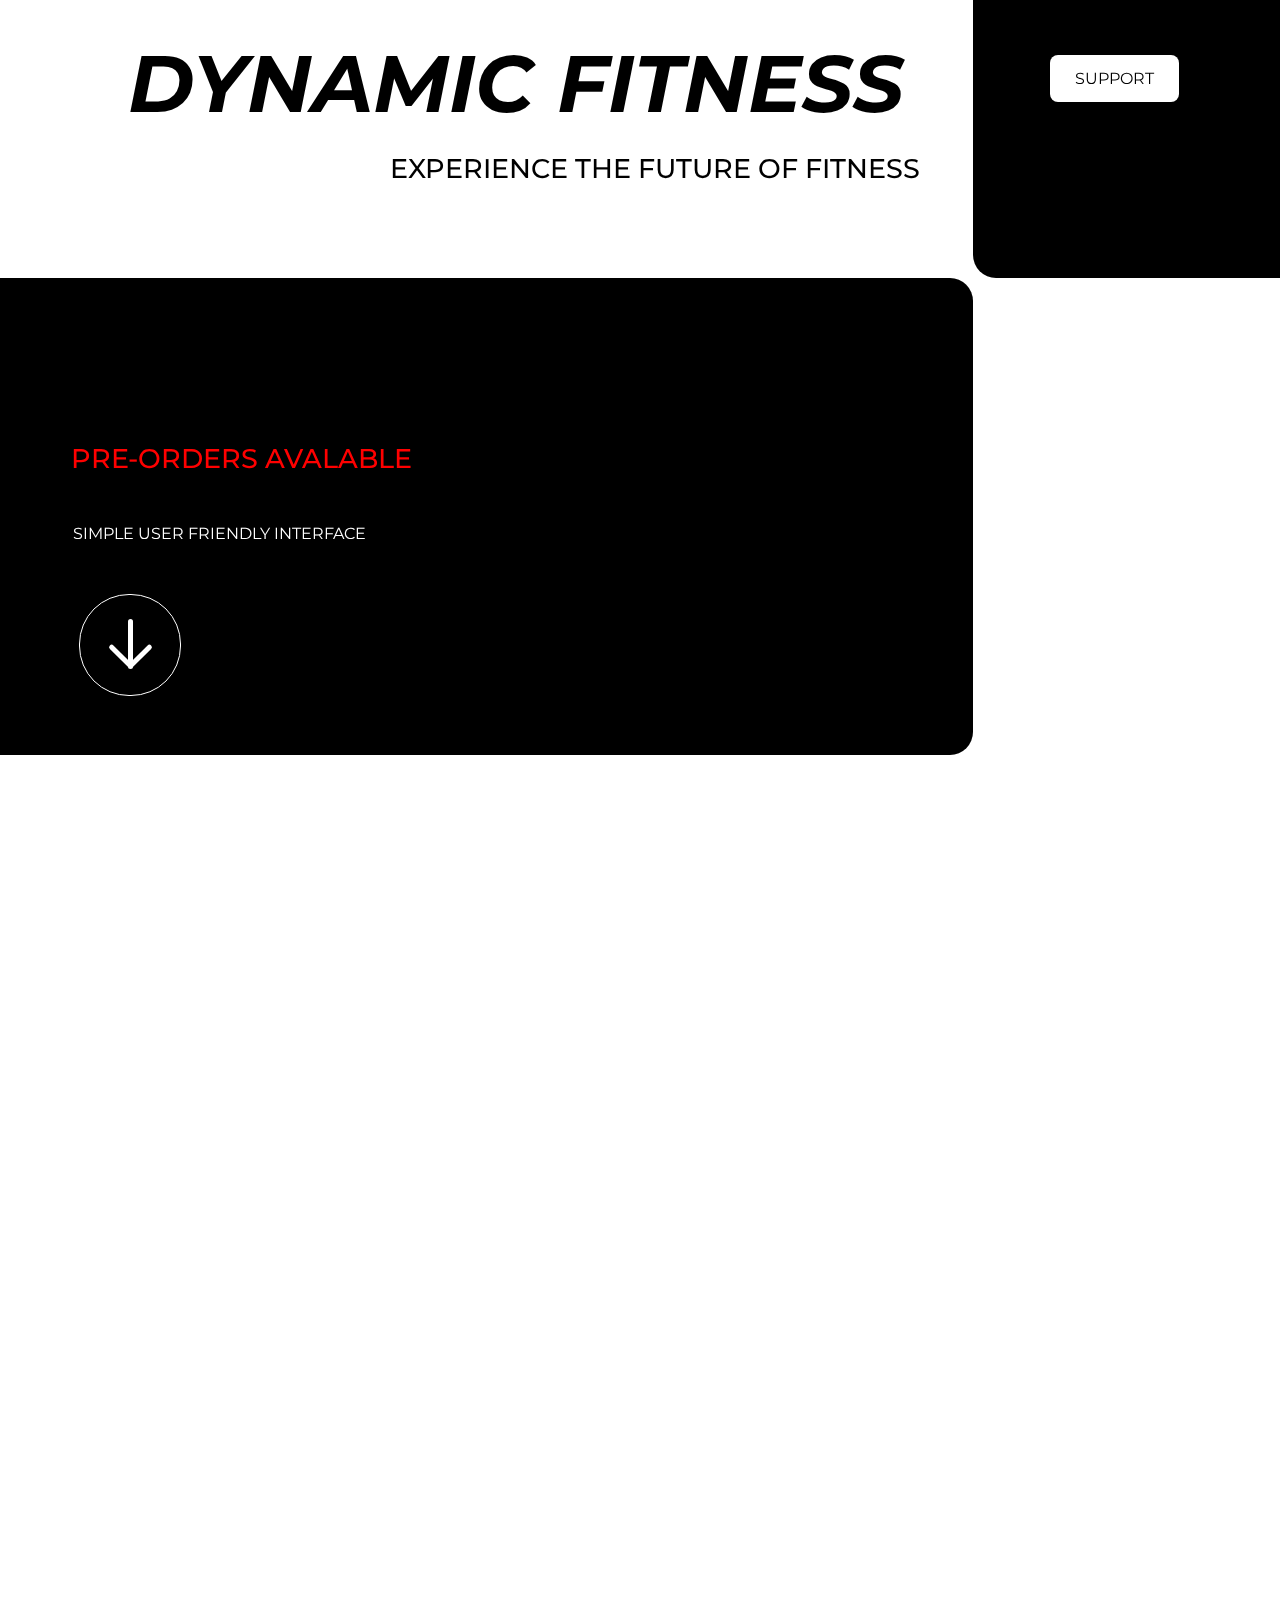
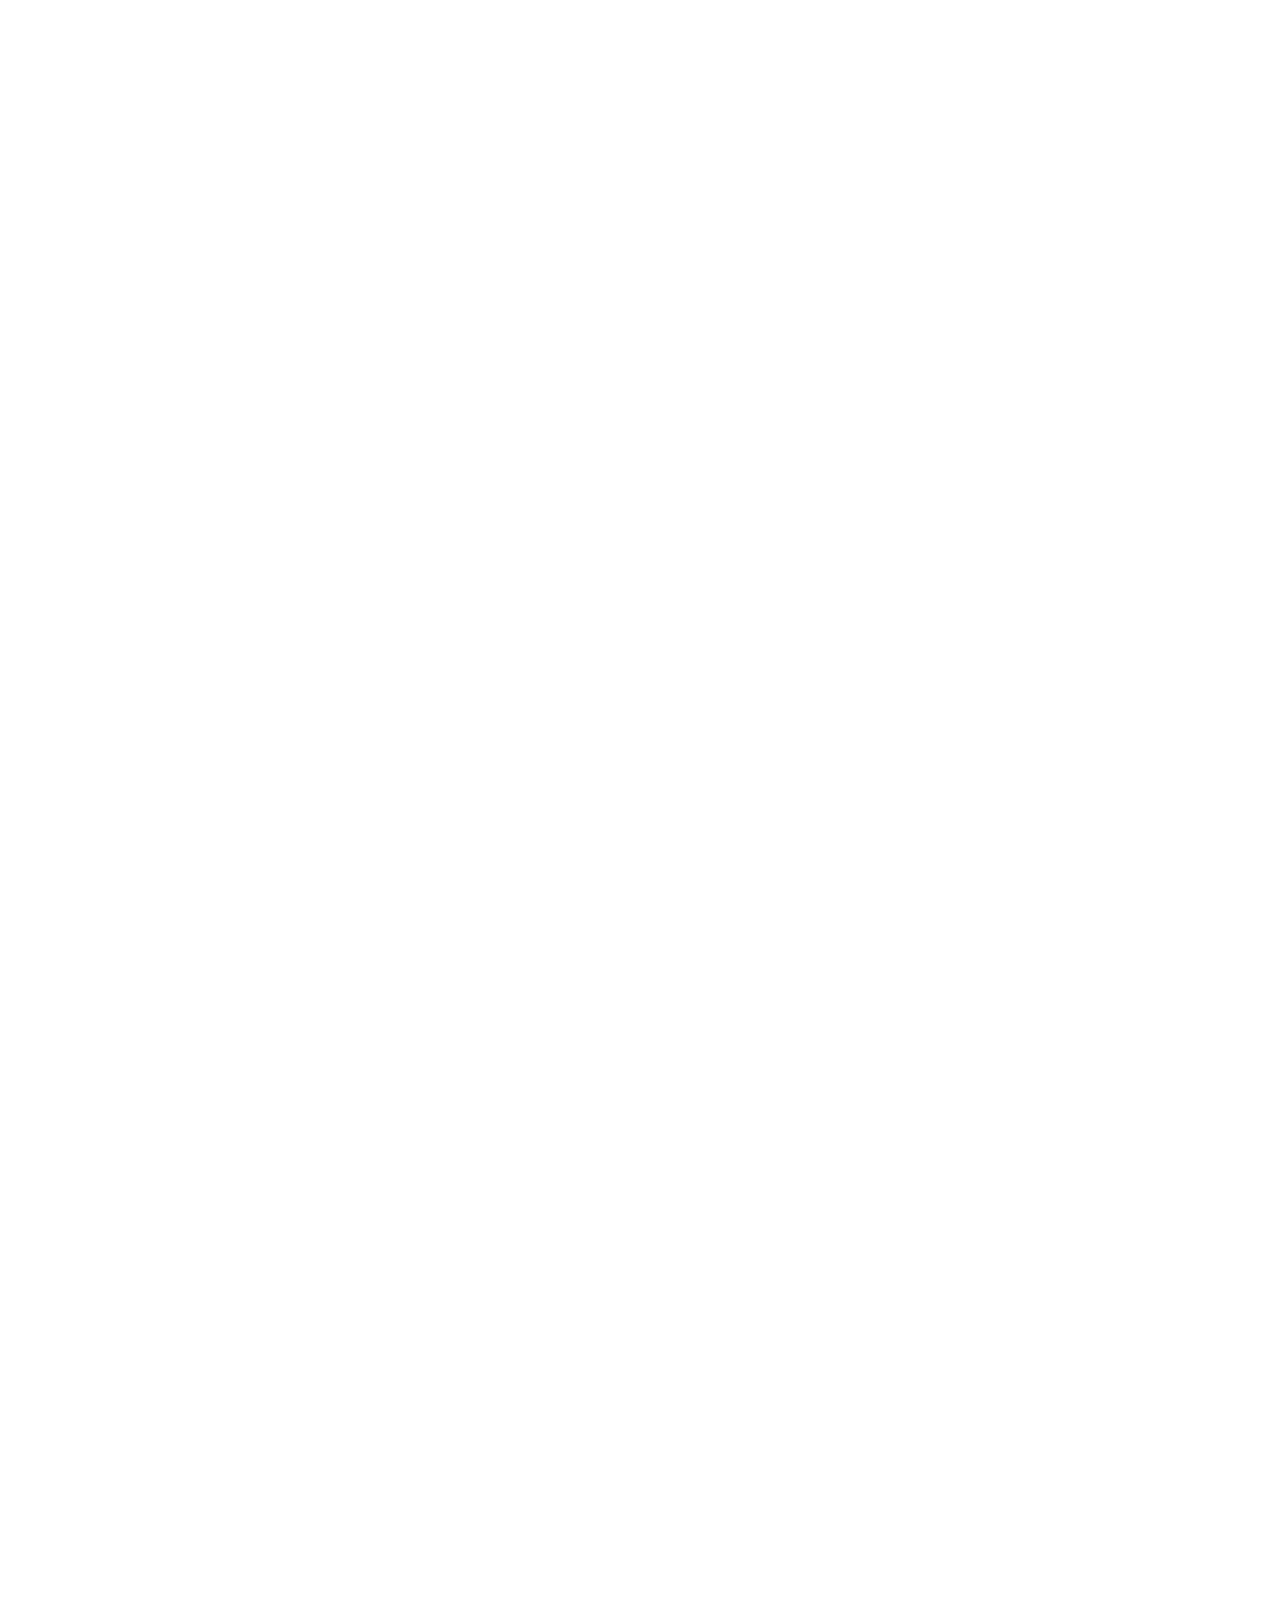
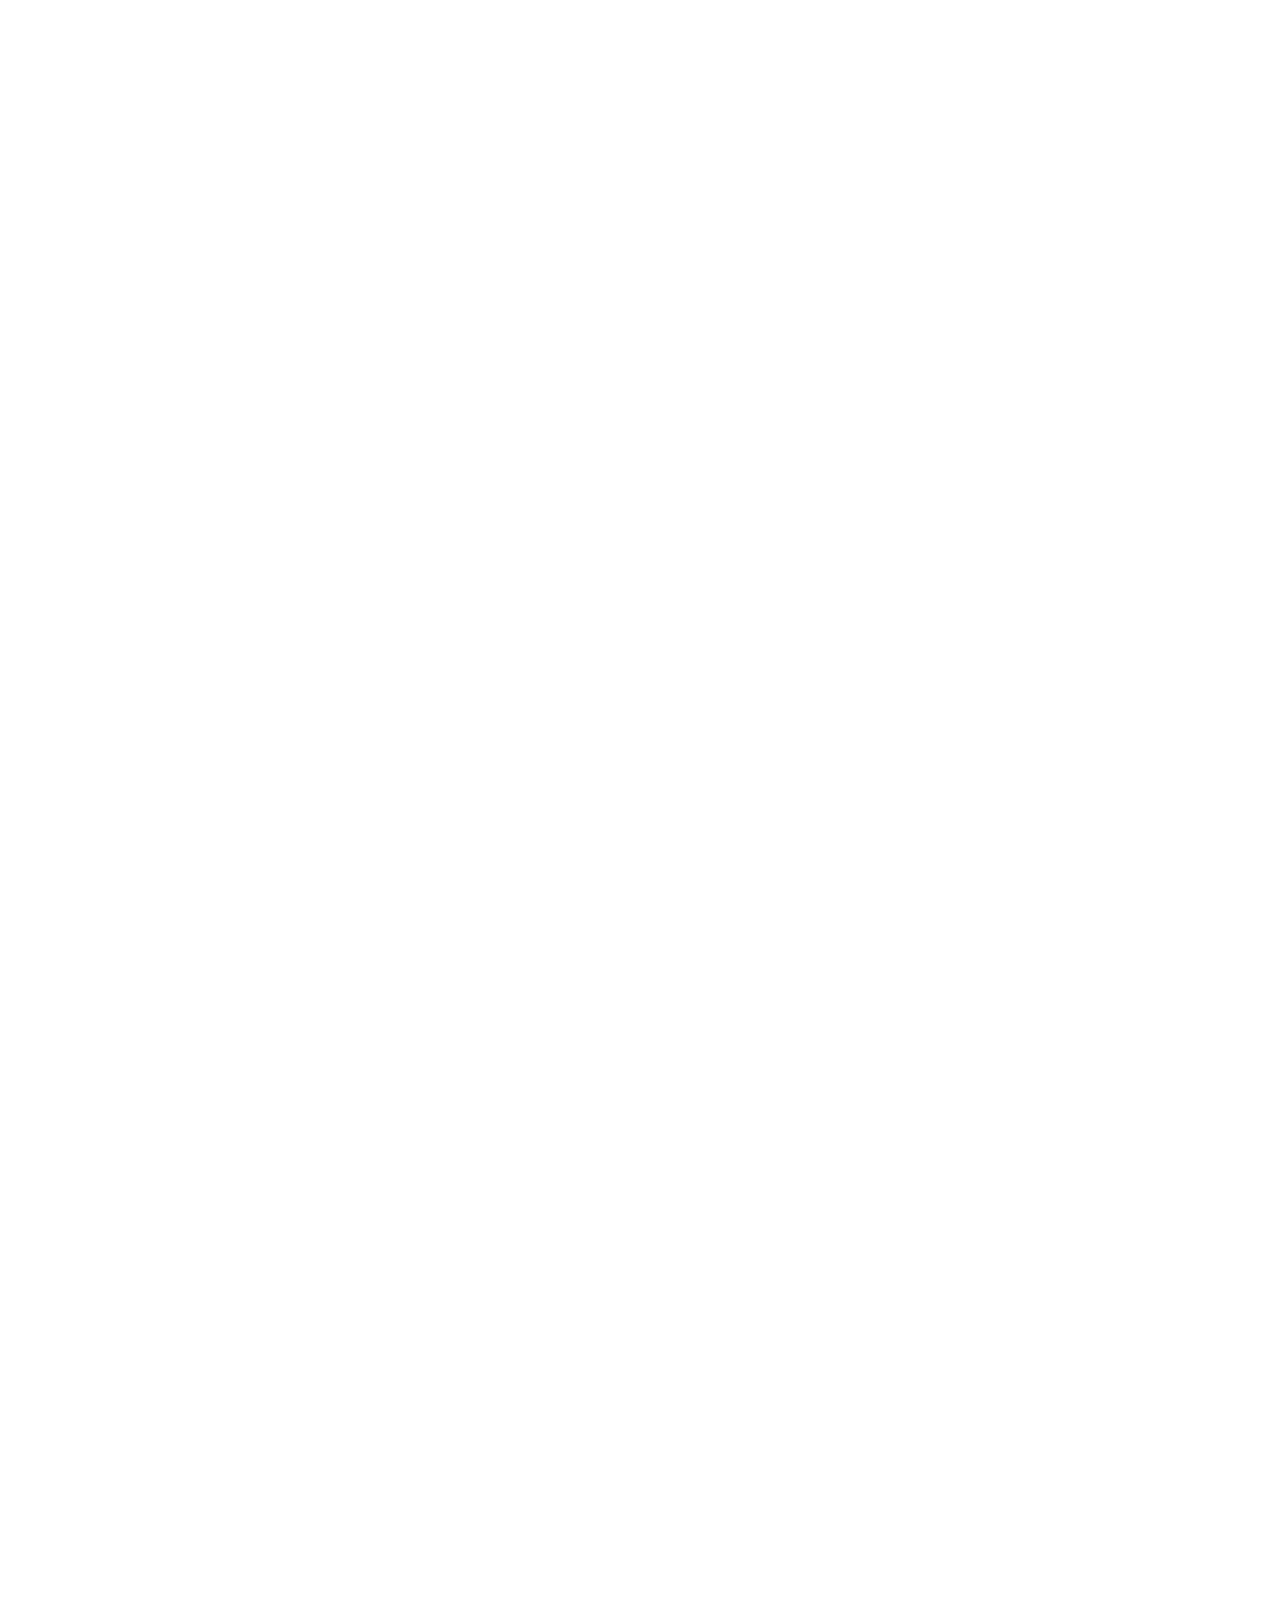
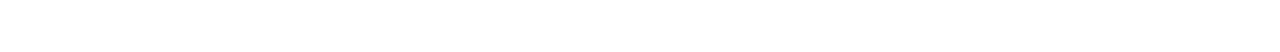
==== index.html @ 1c91e2b5 "Add files via upload" ====
<!DOCTYPE html>
<html>
    <head>
        <title>Dynamic Fitness</title>
        <link href="reset.css" rel="stylesheet"/>
        <link href="style.css" rel="stylesheet">
        <link href="https://fonts.googleapis.com/css2?family=Montserrat:wght@300;600;700;800&display=swap" rel="stylesheet">
    </head>
    <body class="main">
       <div>
        <div id="container" class="topleft"> </div>
        
        <div id="container" class="tr"> </div>
        
        <div id="container">
            <header>DYNAMIC FITNESS</header> 
            <div class="subtitle">EXPERIENCE THE FUTURE OF FITNESS</div>
        </div> <!-- info -->
        
        <div id="container" class="support"> 
            <div><a href="contact.html" target="_blank" class="link">SUPPORT</a></div>
        </div>
        </div>
                
       
        <div id="container">
            <div class="l">SIMPLE USER FRIENDLY INTERFACE</div>
            <div class="o">PRE-ORDERS AVALABLE</div>
        </div>
        
        <div id="container" class="down"> </div>
        <div id="container" class="upline"> </div>
        <div id="container" class="leftline"> </div>
        <div id="container" class="rightline"> </div>
        
        <div id="container" class="tot1">
            <h2 class="q">OPEN NOW</h2>
            <div class="w">Secure your <strong class="gold1"> DYNAMIC FITNESS</strong> membership</div>
            <div class="e"><a href="checkout.html" class="apply">APPLY NOW</a></div>
        </div> 
          
        <div id="container">
            <h2 class="r">THE BEST PLATFORM FOR <strong class="spec">SPECIALIZED</strong> FITNESS PLANS IS RIGHT INFONT OF YOU</h2>
        </div>
        <div id="container" class="ineye"> </div>
        
        <div id="container">
            <div class="t"> <strong class="money">Dynamic Fitness</strong> is perfect to get what you need out of staying fit.</div>
            <div class="y">Our first comers will lock in a once off <strong class="money">$29.99 </strong>membership fee.</div>
            <div class="m">Join us and expirience the future of fitness.</div>
        </div>
        
        <div id="container">
            <h2 class="u">SPOTS OPEN NOW</h2>
            <div class="i">Secure your <strong class="gold1">DYNAMIC FITNESS </strong> membership</div>
            <div class="a"><a href="checkout.html" class="aa">APPLY NOW</a></div>
        </div> 
        
        <div id="container" class="box1"></div>
        
        <div id="container">
            <h2 class="s">WHAT IS <strong class="df">DYNAMIC FITNESS?</strong></h2>
            <p class="d"><strong class="p1">Dynamic Fitness</strong> Will Take The Fitness Industry By Storm.</p>
            <p class="f">But most outsiders dont understand yet what our services are about.</p>
            <p class="g"><strong class="p1">Dynamic Fitness</strong> is an online program proving you with the <strong class="p1">perfect fitness plans</strong> to get you into your best phisical form ever. </p>
            <p class="h">At Dynamic Fitness we are hyper-motivated to getting you to meet goals.</p>
            <p class="j">Right away, you’ll be undertaking a quick quiz to categorize where you stand in our clientele: everyone is on the same mission.</p>
            <p class="k"> <strong class="money">Welcome to the future of fitness.</strong></p>
        </div>
        
        <div id="container">
            <h2 class="z">SPOTS OPEN NOW</h2>
            <div class="x">Secure your <strong class="gold1"> DYNAMIC FITNESS</strong> membership</div>
            <div class="c"><a href="checkout.html" class="cc">APPLY NOW</a></div>
        </div> 
        <div id="container" class="lowbox"></div>
        
        
        <div id="container">
          <div class="v">Need Help? Contact <a href="mailto:dynamicfitness@email.com" class="link4">DynamicFitness@email.com</a><br><br></div>
          <h3 class="heading-3">More Information</h3>
            <a href="terms-and-condtions.html" target="_blank" class="link1">Terms and Conditions </a><br>
            <a href="privacy.html" target="_blank" class="link2">Privacy Policy</a><br>
            <a href="contact.html" target="_blank" class="link3">Contact Us</a>
        </div>
        <div id="container" class="footer"></div>
        
    </body>
</html>
---- style.css ----
#container{font-family: 'Montserrat', sans-serif;} 
html {
  position: fixed;
  height: 100%;
  overflow: hidden;
}

body {
  margin: 0;
  width: 100vw; 
  height: 100%;
  overflow-y: auto;
  overflow-x: hidden;
  -webkit-overflow-scrolling: touch;
}




.topleft{position:relative;margin-left: auto; background-color:black; Width:24%; height:278px;z-index: -1;border-bottom-left-radius: 23px} 

.tr{position: relative; background-color: black;margin-right: auto;width: 76%;height: 477px;z-index: -1;border-top-right-radius: 23px;border-bottom-right-radius: 23px}

.link{position: relative; left: 82%; top: -830px; color: white}

header{ position: relative; left: 10%; top: -720px; font-size: 60pt; font-style: italic; font-weight: bold;}
.subtitle{ position: relative; left: 30.5%; top: -700px; font-size: 20pt; font-weight:500; font-style: normal}

a.link:link, a:visited {
  background-color:white;
  color:black;
  padding: 14px 25px;
  text-align: center;
  text-decoration: none;
  display: inline-block; border-radius: 8px}

a.link:hover, a:active {
 background-color: white;
    color:black;transform: scale(1.08,1.08);transition-duration: 300ms}

.l{ position: relative; left: 73px;top: -408px; color: white}
.o{position: relative; left: 71px; top: -509px;color: red;font-size: 20pt; font-weight: 500}

.down{position: relative;left: 79px; top: -390px; background-color: rgba(56, 152, 236, 0); Width:100px; height:100px;z-index: 2;border-style: solid;border-radius: 50px;border-color: white;border-width: 1px}


.upline{position: relative;left: 128px; top: -467px; background-color:white; Width:5px; height:50px;z-index: 2; border-radius: 20px}

.leftline{position: relative;left: 138px; top: -495px; background-color:white; Width:5px; height:30px;z-index: 2; border-radius: 20px;transform: rotate(45deg)}

.rightline{position: relative;left: 118px; top: -525px; background-color:white; Width:5px; height:30px;z-index: 2; border-radius: 20px; transform: rotate(-45deg)}

.q{position: relative; top: -300px; text-align: center;font-weight: 600;font-size: 40px}
.w{position: relative; top: -250px; text-align: center;font-size: 20px}
.gold1{color: #f1c232;font-weight: 800}

.e{position: relative; top: -200px; text-align: center; font-weight: 600;font-size: 20px}
a.apply:link {background-color: #ff0130;
  color: white;
  padding: 16px 36px;
  text-align: center;
  text-decoration: none;
  display: inline-block;border-radius: 5px}
a.apply:visited {background-color: #ff0130;
  color: white;
  padding: 16px 36px;
  text-align: center;
  text-decoration: none;
  display: inline-block;border-radius: 5px}

a.apply:hover{  background-color: #ff0130;transform: scale(1.08,1.08);transition-duration: 300ms}
a.apply:active{  background-color: #ff0130;transform: scale(1.08,1.08);transition-duration: 300ms}

.r{position: relative; top: 70px; text-align: center;color: white;font-size: 39px;padding: 0px 190px 0px 250px;}
.spec{font-weight: 900}
.ineye{position: relative; top: -200px;margin-left: auto; background-color: black;width: 90%;height: 477px;z-index: -1;border-top-left-radius: 23px;border-bottom-left-radius: 23px}

.t{position: relative; top: -100px; text-align: center;font-size: 30px}
.y{position: relative; top: -50px; text-align: center;font-size: 30px}
.money{font-weight: 600;font-size: 32px}
.m{position: relative; top: 00px; text-align: center;font-size: 30px}



.box1{position: relative; top: 00px; background-color: black;width: 90%;height: 477px;z-index: -1;border-top-right-radius: 23px;border-bottom-right-radius: 23px}

.u{position: relative; top: 210px; text-align: center;color: white;font-weight: 600;font-size: 40px}
.i{position: relative; top: 290px; text-align: center;color: white;font-size: 20px}
.a{position: relative; top: 370px; text-align: center;font-weight: 600;font-size: 20px}
a.aa:link {background-color: #ff0130;
  color: white;
  padding: 16px 36px;
  text-align: center;
  text-decoration: none;
  display: inline-block;border-radius: 5px}
a.aa:visited {background-color: #ff0130;
  color: white;
  padding: 16px 36px;
  text-align: center;
  text-decoration: none;
  display: inline-block;border-radius: 5px}

a.aa:hover{  background-color: #ff0130;transform: scale(1.08,1.08);transition-duration: 300ms}
a.aa:active{  background-color: #ff0130;transform: scale(1.08,1.08);transition-duration: 300ms}


.s{position: relative; top: 100px; text-align: center; font-size: 50px}
.df{font-weight: 600;font-size: 50px}

.p1{font-weight: 600}

.d{position: relative; top: 150px; text-align: center;font-size: 20px;padding: 0px 200px}
.f{position: relative; top: 180px; text-align: center;font-size: 20px;padding: 0px 200px}
.g{position: relative; top: 210px; text-align: center;font-size: 20px;padding: 0px 220px}
.h{position: relative; top: 240px; text-align: center;font-size: 20px;padding: 0px 200px}
.j{position: relative; top: 270px; text-align: center;font-size: 20px;padding: 0px 150px}
.k{position: relative; top: 320px; text-align: center;font-size: 20px;padding: 0px 200px}


.z{position: relative; top: 500px; text-align: center;color: white;font-weight: 600;font-size: 40px}
.x{position: relative; top: 580px; text-align: center;color: white;font-size: 20px}
.c{position: relative; top: 670px; text-align: center;font-weight: 600;font-size: 20px}
a.cc:link {background-color: #ff0130;
  color: white;
  padding: 16px 36px;
  text-align: center;
  text-decoration: none;
  display: inline-block;border-radius: 5px}
a.cc:visited {background-color: #ff0130;
  color: white;
  padding: 16px 36px;
  text-align: center;
  text-decoration: none;
  display: inline-block;border-radius: 5px}

a.cc:hover{  background-color: #ff0130;transform: scale(1.08,1.08);transition-duration: 300ms}
a.cc:active{  background-color: #ff0130;transform: scale(1.08,1.08);transition-duration: 300ms}

.lowbox{position: relative; top: 300px;width: 90%; margin-left: auto; background-color: black;height: 477px;z-index: -1;border-bottom-left-radius: 23px; border-top-left-radius: 23px}


.heading-3{position: relative; left: 128px;top: 400px;color: white;font-weight: 600;font-size: 37px}
.v{position: relative; left: 128px;top: 505px;color: white;}
a.link4{position: relative;color: white}
a.link1{position: relative; left: 128px;top: 500px;color: white}
a.link2{position: relative; left: 128px;top: 550px;color: white}
a.link3{position: relative; left: 128px;top: 600px;color: white}

.footer{position:relative; top: 250px ;width: 100%;height:400px; background-color: black;z-index: -2}





@media only screen and (max-width:1200px) {header {font-size: 50px } }
@media only screen and (max-width:800px) {header {font-size: 31px } }

@media only screen and (max-width:1200px) {.subtitle { left: 10%;padding: 0px 300px 0px 0px} }
@media only screen and (max-width:700px) {.link {right: 0; transform: scale(0.7,0.8)} }

@media only screen and (max-width:600px) {.o {padding-right: 200px } }

@media only screen and (max-width:600px) {.v {padding-right: 150px } }

@media only screen and (max-width:780px) {.r {padding: 0px 100px; top: 500px } }

@media only screen and (max-width:780px) {.r { top: 600px } }

@media only screen and (max-width:610px) {.i {padding: 0px 70px} }

@media only screen and (max-width:610px) {.x {padding: 0px 70px} }

@media only screen and (max-width:600px) {.s {font-size: 30px} }
@media only screen and (max-width:600px) {.df {font-size: 30px} }

@media only screen and (max-width:780px) {.d {padding: 0px 60px} }
@media only screen and (max-width:780px) {.f {padding: 0px 60px} }
@media only screen and (max-width:780px) {.g {padding: 0px 60px} }
@media only screen and (max-width:780px) {.h {padding: 0px 60px} }
@media only screen and (max-width:780px) {.j {padding: 0px 60px} }
@media only screen and (max-width:780px) {.k {padding: 0px 60px} }

@media only screen and (max-width:570px) {.u {font-size: 35px} }
@media only screen and (max-width:570px) {.z {font-size: 35px} }
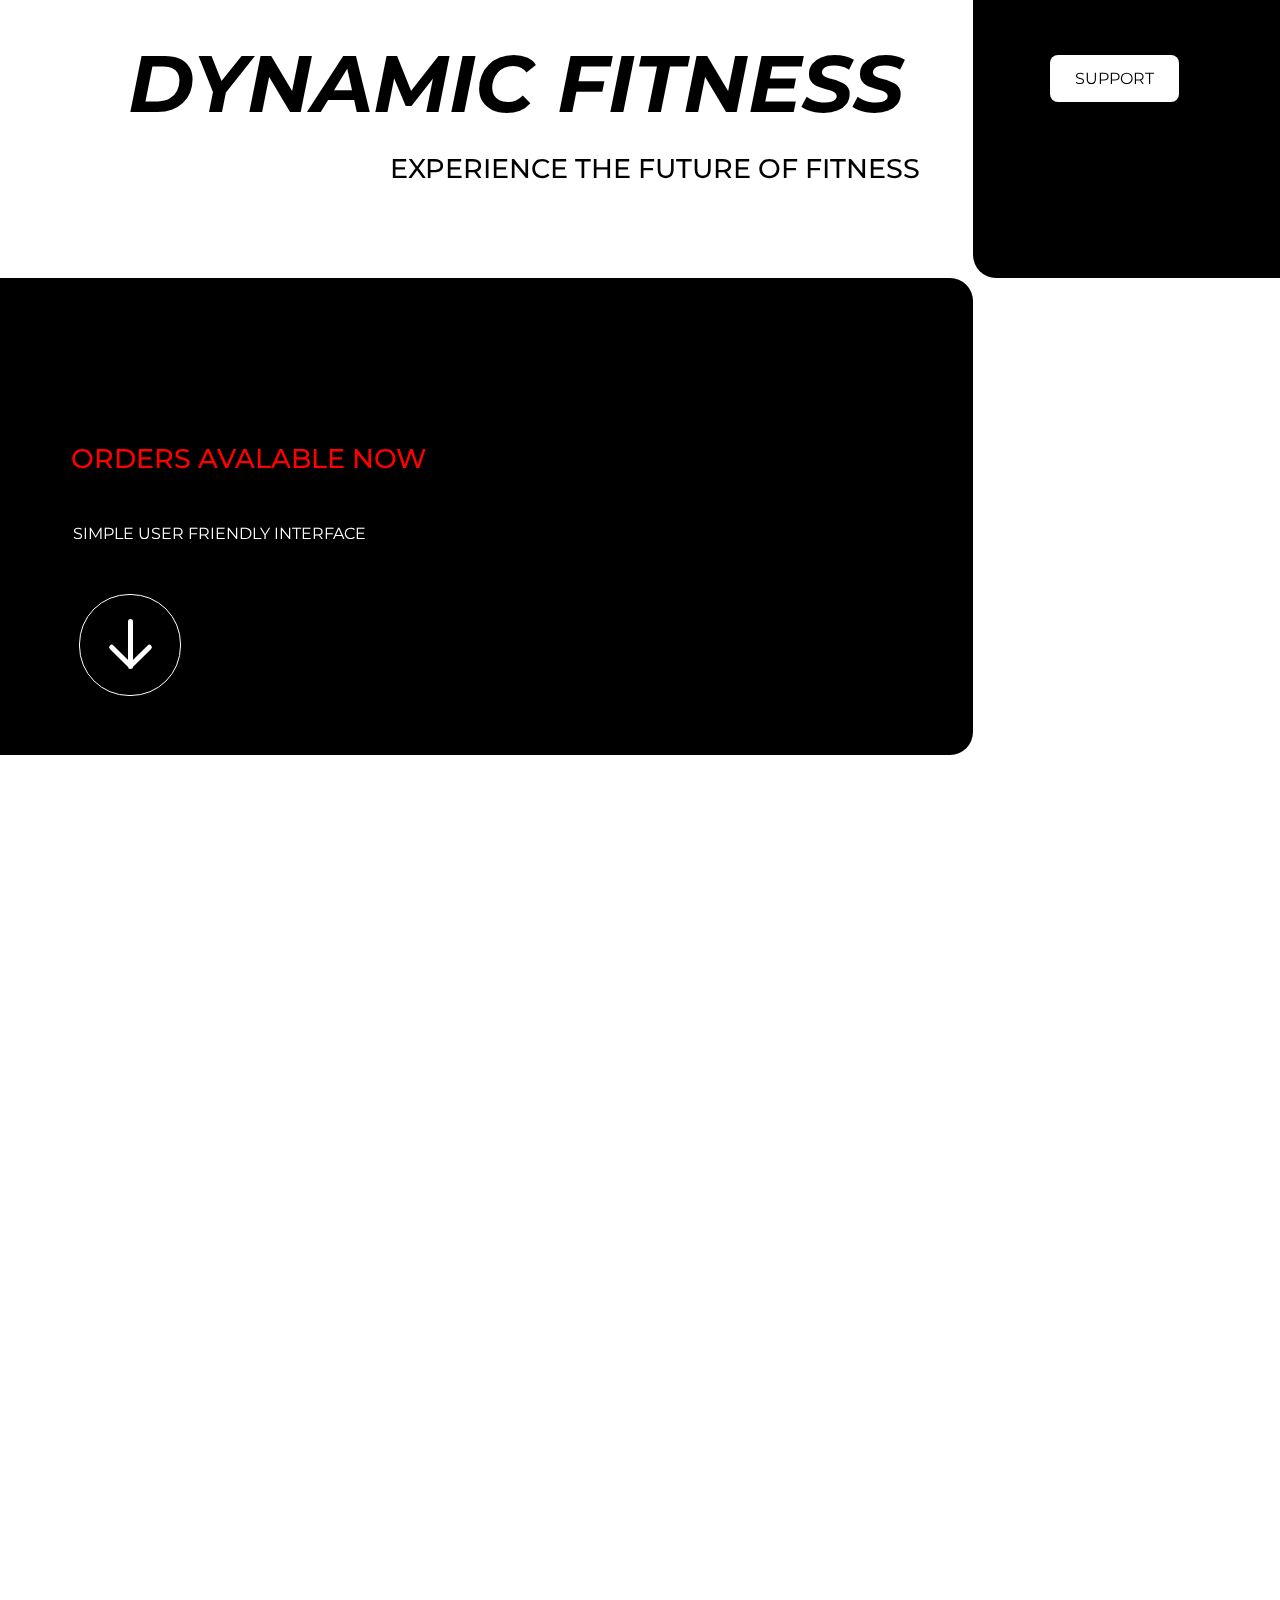
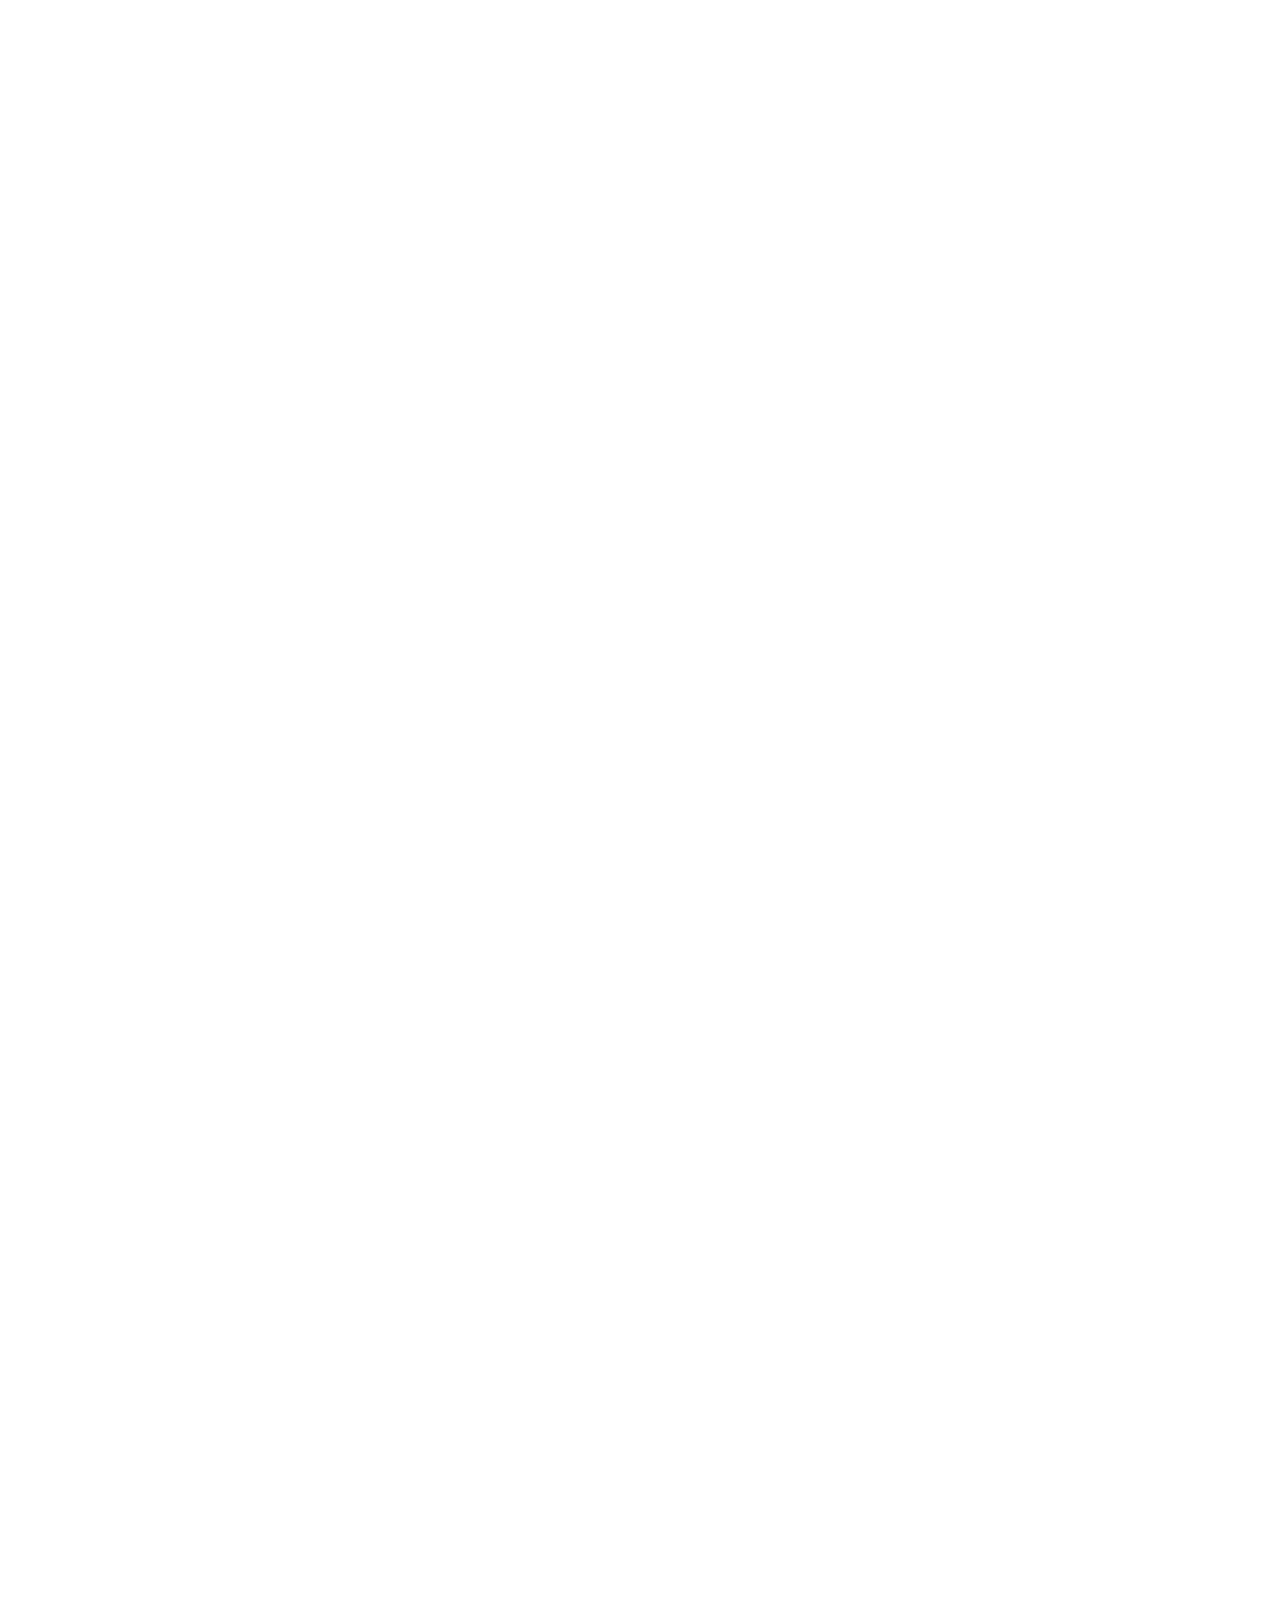
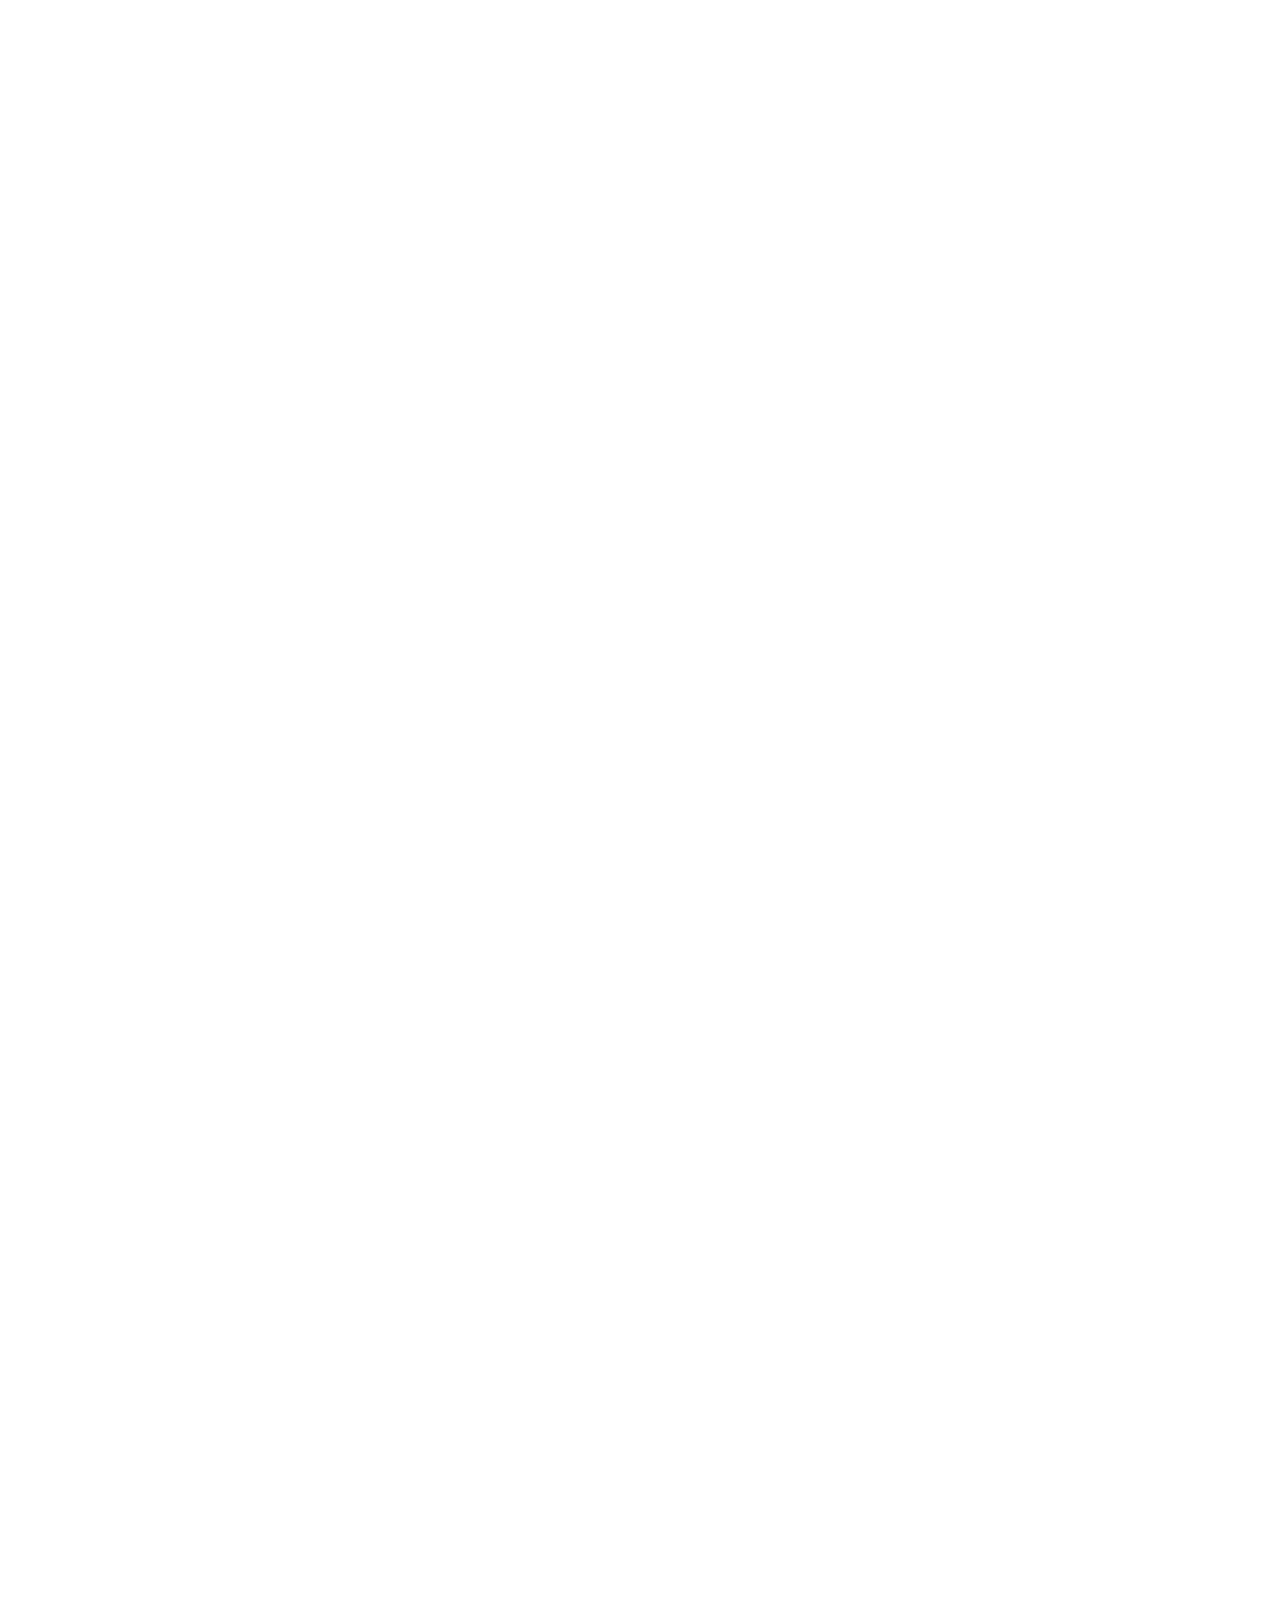
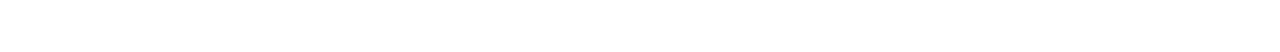
==== commit de713241: "Add files via upload" ====
--- a/index.html
+++ b/index.html
@@ -25,7 +25,7 @@
        
         <div id="container">
             <div class="l">SIMPLE USER FRIENDLY INTERFACE</div>
-            <div class="o">PRE-ORDERS AVALABLE</div>
+            <div class="o">ORDERS AVALABLE NOW</div>
         </div>
         
         <div id="container" class="down"> </div>
@@ -60,9 +60,9 @@
         
         <div id="container">
             <h2 class="s">WHAT IS <strong class="df">DYNAMIC FITNESS?</strong></h2>
-            <p class="d"><strong class="p1">Dynamic Fitness</strong> Will Take The Fitness Industry By Storm.</p>
-            <p class="f">But most outsiders dont understand yet what our services are about.</p>
-            <p class="g"><strong class="p1">Dynamic Fitness</strong> is an online program proving you with the <strong class="p1">perfect fitness plans</strong> to get you into your best phisical form ever. </p>
+            <p class="d"><strong class="p1">Dynamic Fitness</strong> is Taking The Fitness Industry By Storm.</p>
+            <p class="f">But most outsiders dont understand yet what our services are all about.</p>
+            <p class="g"><strong class="p1">Dynamic Fitness</strong> is an online program providing you with the <strong class="p1">perfect fitness plans</strong> to get you into your best phisical form ever. </p>
             <p class="h">At Dynamic Fitness we are hyper-motivated to getting you to meet goals.</p>
             <p class="j">Right away, you’ll be undertaking a quick quiz to categorize where you stand in our clientele: everyone is on the same mission.</p>
             <p class="k"> <strong class="money">Welcome to the future of fitness.</strong></p>
